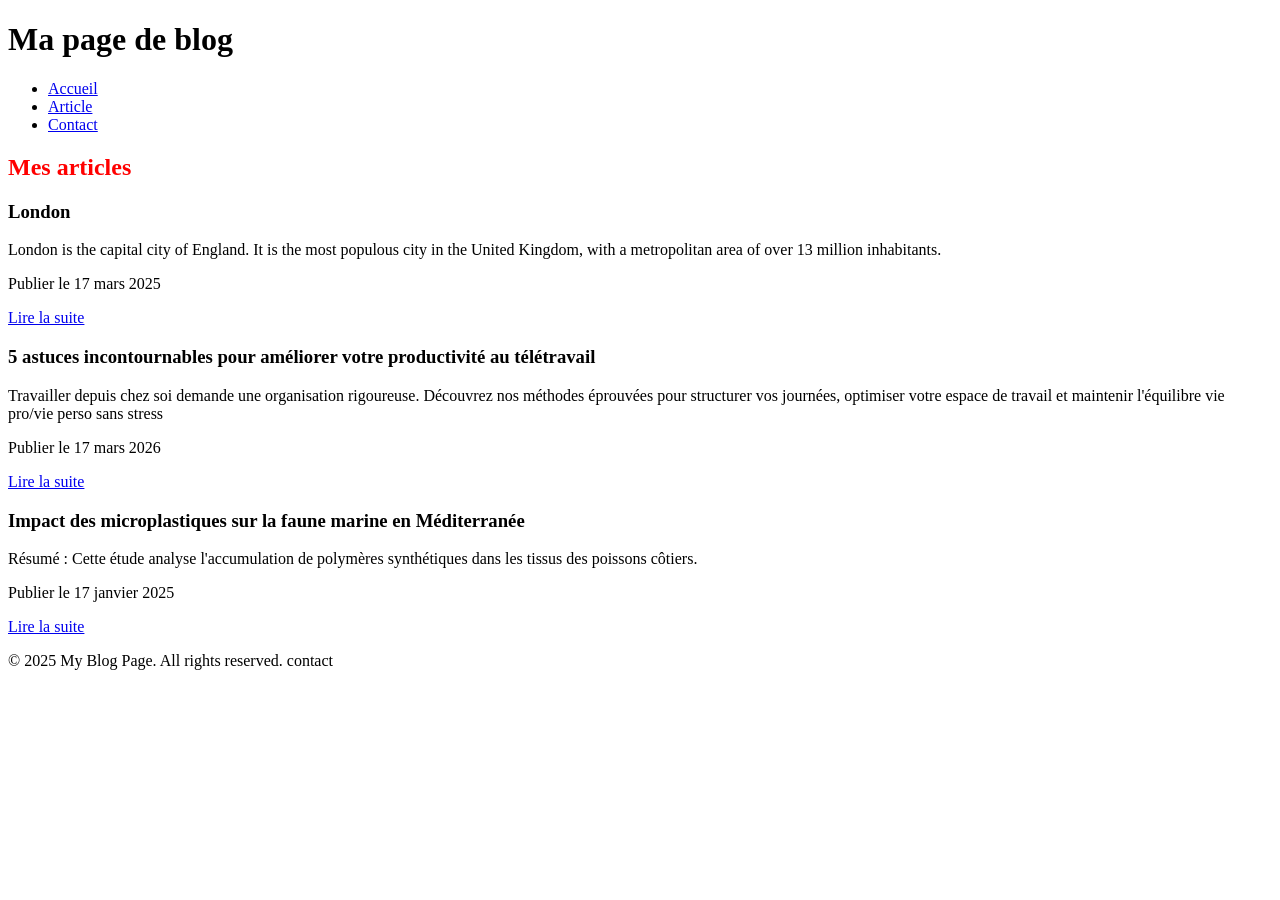
==== index.html @ eefbfcb1 "Initial page html" ====
<!DOCTYPE html>
<html lang="en">
<head>
    <meta charset="UTF-8">
    <meta name="viewport" content="width=device-width, initial-scale=1.0">
    <title>Document</title>
   <!-- <style>
        h2 {
            color: red;
        }
    </style>-->
</head>
<body>
    <header>
        <h1>Ma page de blog</h1>
    </header>

     <nav>
        <ul>
            <li><a href="index.html">Accueil</a></li>
            <li><a href="article.html">Article</a></li>
            <li><a href="contact.html">Contact</a></li>
        </ul>
     </nav>

     
        <section class="article">
            <h2 style="color: red;">Mes articles</h2>
            <article>
                <h3>London</h3>
                <p>London is the capital city of England. It is the most populous city in the  United Kingdom, with a metropolitan area of over 13 million inhabitants.</p>
                <p>Publier le 17 mars 2025</p>
                <a href="article.html">Lire la suite</a> 
            </article>

            <article>
                <h3>5 astuces incontournables pour améliorer votre productivité au télétravail</h3>
                <p>Travailler depuis chez soi demande une organisation rigoureuse. Découvrez nos méthodes éprouvées pour structurer vos journées, optimiser votre espace de travail et maintenir l'équilibre vie pro/vie perso sans stress</p>
                <p>Publier le 17 mars 2026</p>
                <a href="article.html">Lire la suite</a> 
            </article>

            <article>
                <h3>Impact des microplastiques sur la faune marine en Méditerranée</h3>
                <p>Résumé : Cette étude analyse l'accumulation de polymères synthétiques dans les tissus des poissons côtiers. </p>
                <p>Publier le 17 janvier 2025</p>
                <a href="article.html">Lire la suite</a> 
            </article>
        </section>

    <footer>
        <p>&copy; 2025 My Blog Page. All rights reserved. contact</p>
    </footer>
</body>
</html>
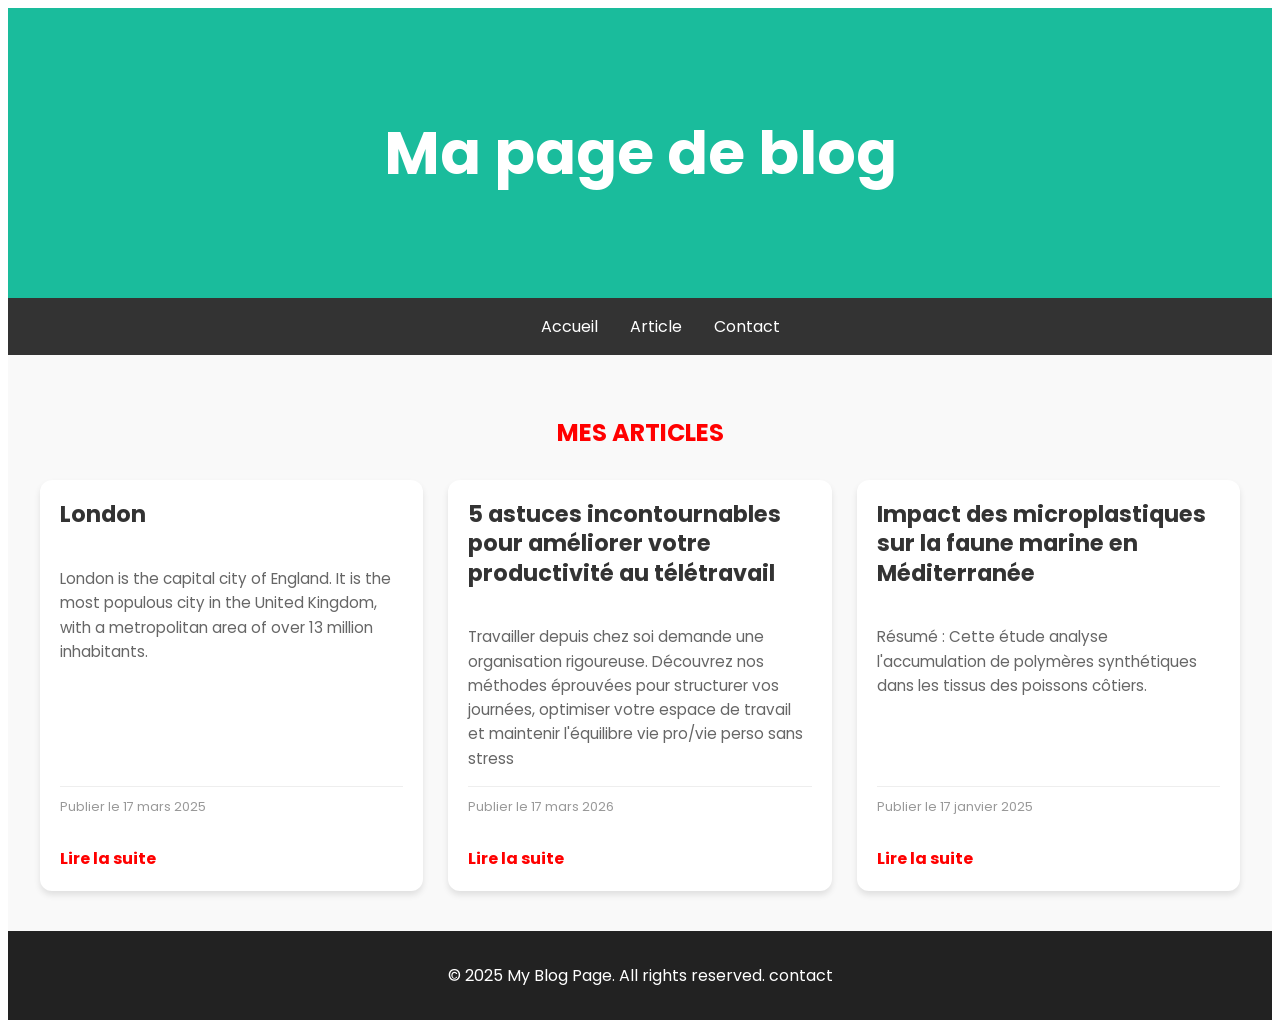
==== commit df619707: "Add css style in page" ====
--- a/index.html
+++ b/index.html
@@ -4,11 +4,10 @@
     <meta charset="UTF-8">
     <meta name="viewport" content="width=device-width, initial-scale=1.0">
     <title>Document</title>
-   <!-- <style>
-        h2 {
-            color: red;
-        }
-    </style>-->
+    <link rel="preconnect" href="https://fonts.googleapis.com">
+    <link rel="preconnect" href="https://fonts.gstatic.com" crossorigin>
+    <link href="https://fonts.googleapis.com/css2?family=Poppins:ital,wght@0,100;0,200;0,300;0,400;0,500;0,600;0,700;0,800;0,900;1,100;1,200;1,300;1,400;1,500;1,600;1,700;1,800;1,900&family=Roboto:ital,wght@0,100..900;1,100..900&display=swap" rel="stylesheet">
+    <link rel="stylesheet" href="css/style.css">
 </head>
 <body>
     <header>
@@ -24,28 +23,30 @@
      </nav>
 
      
-        <section class="article">
+        <section class="articles">
             <h2 style="color: red;">Mes articles</h2>
-            <article>
+            <div class="container">
+            <article class="article">
                 <h3>London</h3>
                 <p>London is the capital city of England. It is the most populous city in the  United Kingdom, with a metropolitan area of over 13 million inhabitants.</p>
                 <p>Publier le 17 mars 2025</p>
                 <a href="article.html">Lire la suite</a> 
             </article>
 
-            <article>
+            <article class="article">
                 <h3>5 astuces incontournables pour améliorer votre productivité au télétravail</h3>
                 <p>Travailler depuis chez soi demande une organisation rigoureuse. Découvrez nos méthodes éprouvées pour structurer vos journées, optimiser votre espace de travail et maintenir l'équilibre vie pro/vie perso sans stress</p>
                 <p>Publier le 17 mars 2026</p>
                 <a href="article.html">Lire la suite</a> 
             </article>
 
-            <article>
+            <article class="article">
                 <h3>Impact des microplastiques sur la faune marine en Méditerranée</h3>
                 <p>Résumé : Cette étude analyse l'accumulation de polymères synthétiques dans les tissus des poissons côtiers. </p>
                 <p>Publier le 17 janvier 2025</p>
                 <a href="article.html">Lire la suite</a> 
             </article>
+            </div>
         </section>
 
     <footer>
--- a/css/style.css
+++ b/css/style.css
@@ -0,0 +1,232 @@
+/*Mis een forme du Body*/
+body{
+    font-family: "Poppins",sans-serif;
+}
+/*Mise en forme de l'en tete de la page*/
+header{
+    padding: 60px;
+    text-align: center;
+    background: #1abc9c;
+    color: white;
+    font-size: 30px;
+}
+/*Mise en forme de la barre de navigation*/
+nav{
+  margin: 0;
+  padding: 0;
+  background-color: #333333;
+  display: flex;
+  justify-content: center;
+}
+nav ul {
+  list-style-type: none;
+}
+
+nav ul li {
+  float: left;
+}
+
+ul li a {
+  color: white;
+  text-align: center;
+  padding: 14px 16px;
+  text-decoration: none;
+}
+
+nav ul li a:hover {
+  background-color: #111111;
+}
+
+/* Mise en formes de mes articles */
+.articles {
+    padding: 40px 20px;
+    background-color: #f9f9f9;
+}
+
+.articles h2 {
+    text-align: center;
+    margin-bottom: 30px;
+    text-transform: uppercase;
+}
+
+/* Grille pour les articles */
+.container {
+    display: grid;
+    grid-template-columns: repeat(auto-fit, minmax(300px, 1fr));
+    gap: 25px;
+    max-width: 1200px;
+    margin: 0 auto;
+}
+
+/* Style de chaque carte article */
+.article {
+    background: #ffffff;
+    padding: 20px;
+    border-radius: 12px;
+    box-shadow: 0 4px 6px rgba(0,0,0,0.1);
+    transition: transform 0.3s ease, box-shadow 0.3s ease;
+    display: flex;
+    flex-direction: column;
+}
+
+/* Titres des articles */
+.article h3 {
+    margin-top: 0;
+    color: #333;
+    font-size: 1.4rem;
+    line-height: 1.3;
+}
+
+/* Texte et dates */
+.article p {
+    color: #666;
+    line-height: 1.6;
+    font-size: 0.95rem;
+}
+
+.article p:last-of-type {
+    font-size: 0.8rem;
+    color: #999;
+    margin-top: auto; /* Pousse la date vers le bas */
+    border-top: 1px solid #eee;
+    padding-top: 10px;
+}
+
+/* Style du lien "Lire la suite" */
+.article a {
+    display: inline-block;
+    margin-top: 15px;
+    color: #ff0000; /* Assorti à ton titre H2 */
+    text-decoration: none;
+    font-weight: bold;
+    transition: color 0.2s;
+}
+
+.article a:hover {
+    color: #b30000;
+    text-decoration: underline;
+}
+/*Fin de la mise en forme des articles*/
+
+/*Mise en forme de mon pied de page*/
+footer {
+  background: #222;
+  color: #fff;
+  padding: 1rem;
+  text-align: center;
+}
+
+/*Mise en forme de chaque article*/
+/* Style de la carte (Article) */
+.blog-post {
+    margin-top: 20px;
+    background: white;
+    border-radius: 12px;
+    box-shadow: 0 4px 15px rgba(0,0,0,0.1);
+    overflow: hidden;
+    display: flex;
+    flex-direction: column;
+}
+
+/* Image de couverture */
+.blog-post img {
+    width: 100%;
+    height: 200px;
+    object-fit: cover; /* Recadre l'image proprement */
+}
+
+/* Titre et contenu */
+.blog-post h2 {
+    margin: 15px;
+    font-size: 1.4rem;
+}
+
+.blog-post p {
+    padding: 0 15px;
+    font-size: 0.95rem;
+    line-height: 1.6;
+    flex-grow: 1; /* Pousse les commentaires vers le bas */
+}
+
+/* Section Commentaires */
+.comments {
+    background: #f9f9f9;
+    padding: 15px;
+    border-top: 1px solid #eee;
+}
+
+.comments h3 {
+    font-size: 0.9rem;
+    text-transform: uppercase;
+    color: #888;
+    margin-bottom: 10px;
+}
+
+.comment {
+    margin-bottom: 10px;
+    padding-bottom: 5px;
+    border-bottom: 1px dashed #ddd;
+}
+
+/*Mise en forme du formulaire */
+form {
+  border-radius: 5px;
+  background-color: #f2f2f2;
+  padding: 20px;
+  font-family: "Poppins",sans-serif;
+}
+
+/*Mise en forme du champ input text*/
+input[type=text]{
+  width: 100%;
+  padding: 12px;
+  margin: 8px 0;
+  display: inline-block;
+  border: 1px solid #ccc;
+  border-radius: 4px;
+  box-sizing: border-box;
+  
+}
+/*Mise en forme du champs input email*/
+input[type=email]{
+  width: 100%;
+  padding: 12px;
+  margin: 8px 0;
+  display: inline-block;
+  border: 1px solid #ccc;
+  border-radius: 4px;
+  box-sizing: border-box;
+}
+
+/*Mise en forme du boutton*/
+button[type=submit] {
+  width: 100%;
+  background-color: #4CAF50;
+  color: white;
+  padding: 14px;
+  margin: 8px 0;
+  border: none;
+  border-radius: 4px;
+  cursor: pointer;
+  font-family: "Poppins",sans-serif;
+}
+
+button[type=submit]:hover {
+  background-color: #45a049;
+ 
+}
+/*Mise en forme du textarrea*/
+textarea {
+  width: 100%;
+  height: 150px;
+  padding: 12px 20px;
+  box-sizing: border-box;
+  border: 2px solid #ccc;
+  border-radius: 4px;
+  background-color: #f8f8f8;
+  resize: none;
+}
+
+
+
+
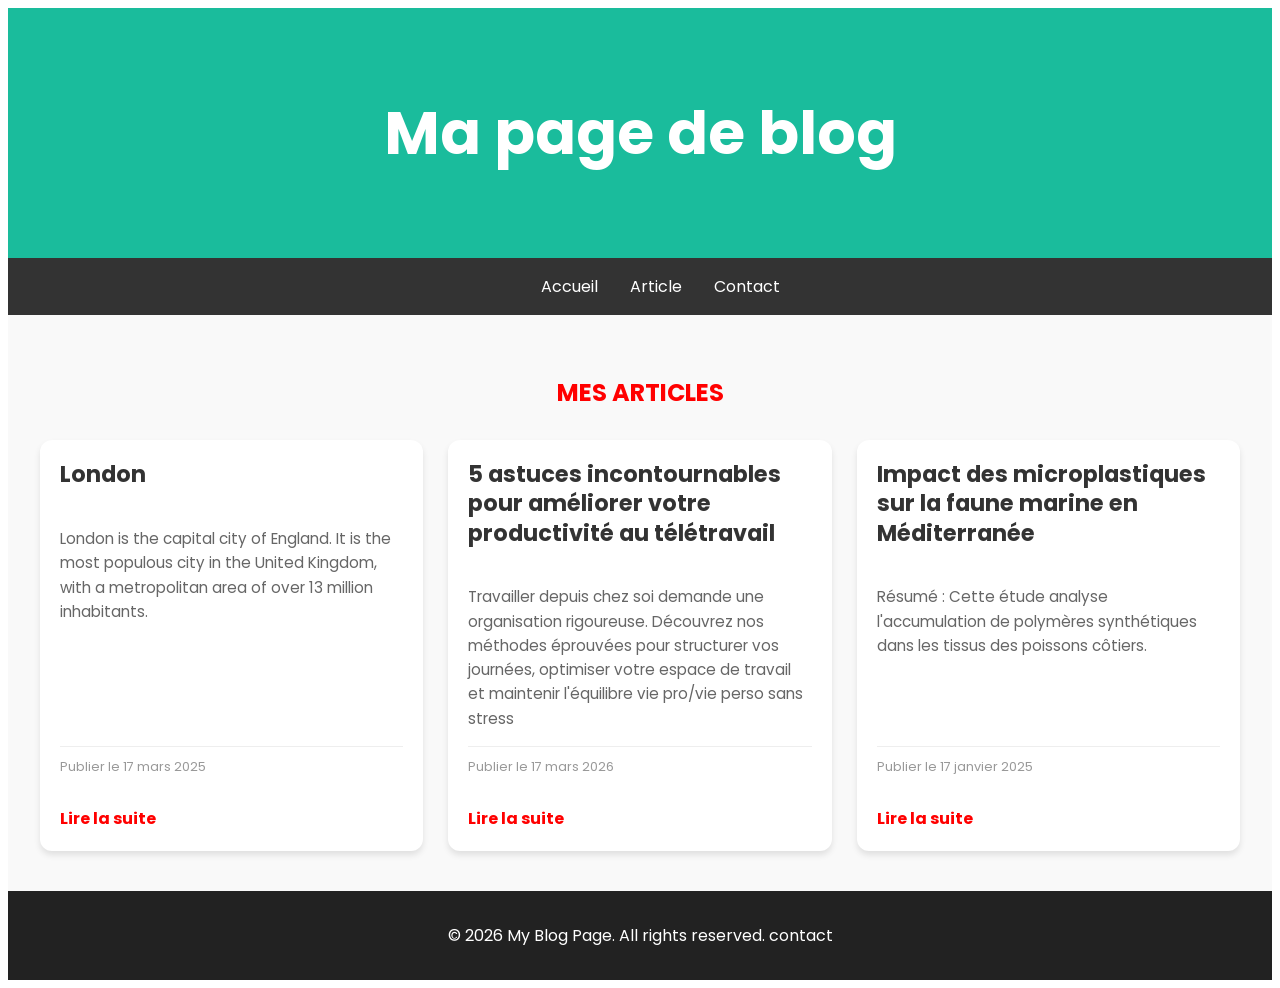
==== commit 4edd60b1: "Update files in html and Add media queries in page" ====
--- a/index.html
+++ b/index.html
@@ -13,7 +13,6 @@
     <header>
         <h1>Ma page de blog</h1>
     </header>
-
      <nav>
         <ul>
             <li><a href="index.html">Accueil</a></li>
@@ -21,8 +20,6 @@
             <li><a href="contact.html">Contact</a></li>
         </ul>
      </nav>
-
-     
         <section class="articles">
             <h2 style="color: red;">Mes articles</h2>
             <div class="container">
@@ -48,9 +45,8 @@
             </article>
             </div>
         </section>
-
     <footer>
-        <p>&copy; 2025 My Blog Page. All rights reserved. contact</p>
+        <p>&copy; 2026 My Blog Page. All rights reserved. contact</p>
     </footer>
 </body>
 </html>
--- a/css/style.css
+++ b/css/style.css
@@ -1,6 +1,9 @@
 /*Mis een forme du Body*/
 body{
     font-family: "Poppins",sans-serif;
+}
+*{
+  box-sizing: border-box;
 }
 /*Mise en forme de l'en tete de la page*/
 header{
@@ -119,13 +122,16 @@
 /*Mise en forme de chaque article*/
 /* Style de la carte (Article) */
 .blog-post {
-    margin-top: 20px;
+    margin-left: 20%;
+    margin-top: 25px;
+    width: 50%;
     background: white;
     border-radius: 12px;
     box-shadow: 0 4px 15px rgba(0,0,0,0.1);
     overflow: hidden;
     display: flex;
     flex-direction: column;
+    
 }
 
 /* Image de couverture */
@@ -172,8 +178,10 @@
 form {
   border-radius: 5px;
   background-color: #f2f2f2;
-  padding: 20px;
+  padding: 40px;
   font-family: "Poppins",sans-serif;
+  width: 20%; /* Set a specific width */
+  margin: 0 auto; /* Sets left/right margins to auto for centering */
 }
 
 /*Mise en forme du champ input text*/
@@ -226,7 +234,59 @@
   background-color: #f8f8f8;
   resize: none;
 }
-
-
-
-
+/*Ecran de 320px 768px 1024px */
+
+@media (min-width: 320px) {
+   header{
+      padding: 40px 20px;
+    }
+    .blog-post {
+    height: 5%;
+    width: auto;
+    margin: 0;
+    margin-bottom: 20px;
+  }
+  form{
+    height: auto;
+    width: 100%;
+    margin-bottom: 25px;
+  }
+  .contact{
+    text-align: center;
+  }
+}
+@media (min-width: 768px) {
+    header{
+      padding: 40px 20px;
+    }
+    .blog-post {
+    height: 5%;
+    width: auto;
+    margin: 0;
+    margin-bottom: 20px;
+  }
+  form{
+    height: auto;
+    width: 100%;
+    margin-bottom: 25px;
+  }
+  .contact{
+    text-align: center;
+  }
+  
+}
+
+@media (min-width: 1024px) {
+ 
+  form{
+    height: auto;
+    width: 50%;
+    margin-bottom: 25px;
+  }
+  .contact{
+    text-align: center;
+  }
+
+}
+
+
